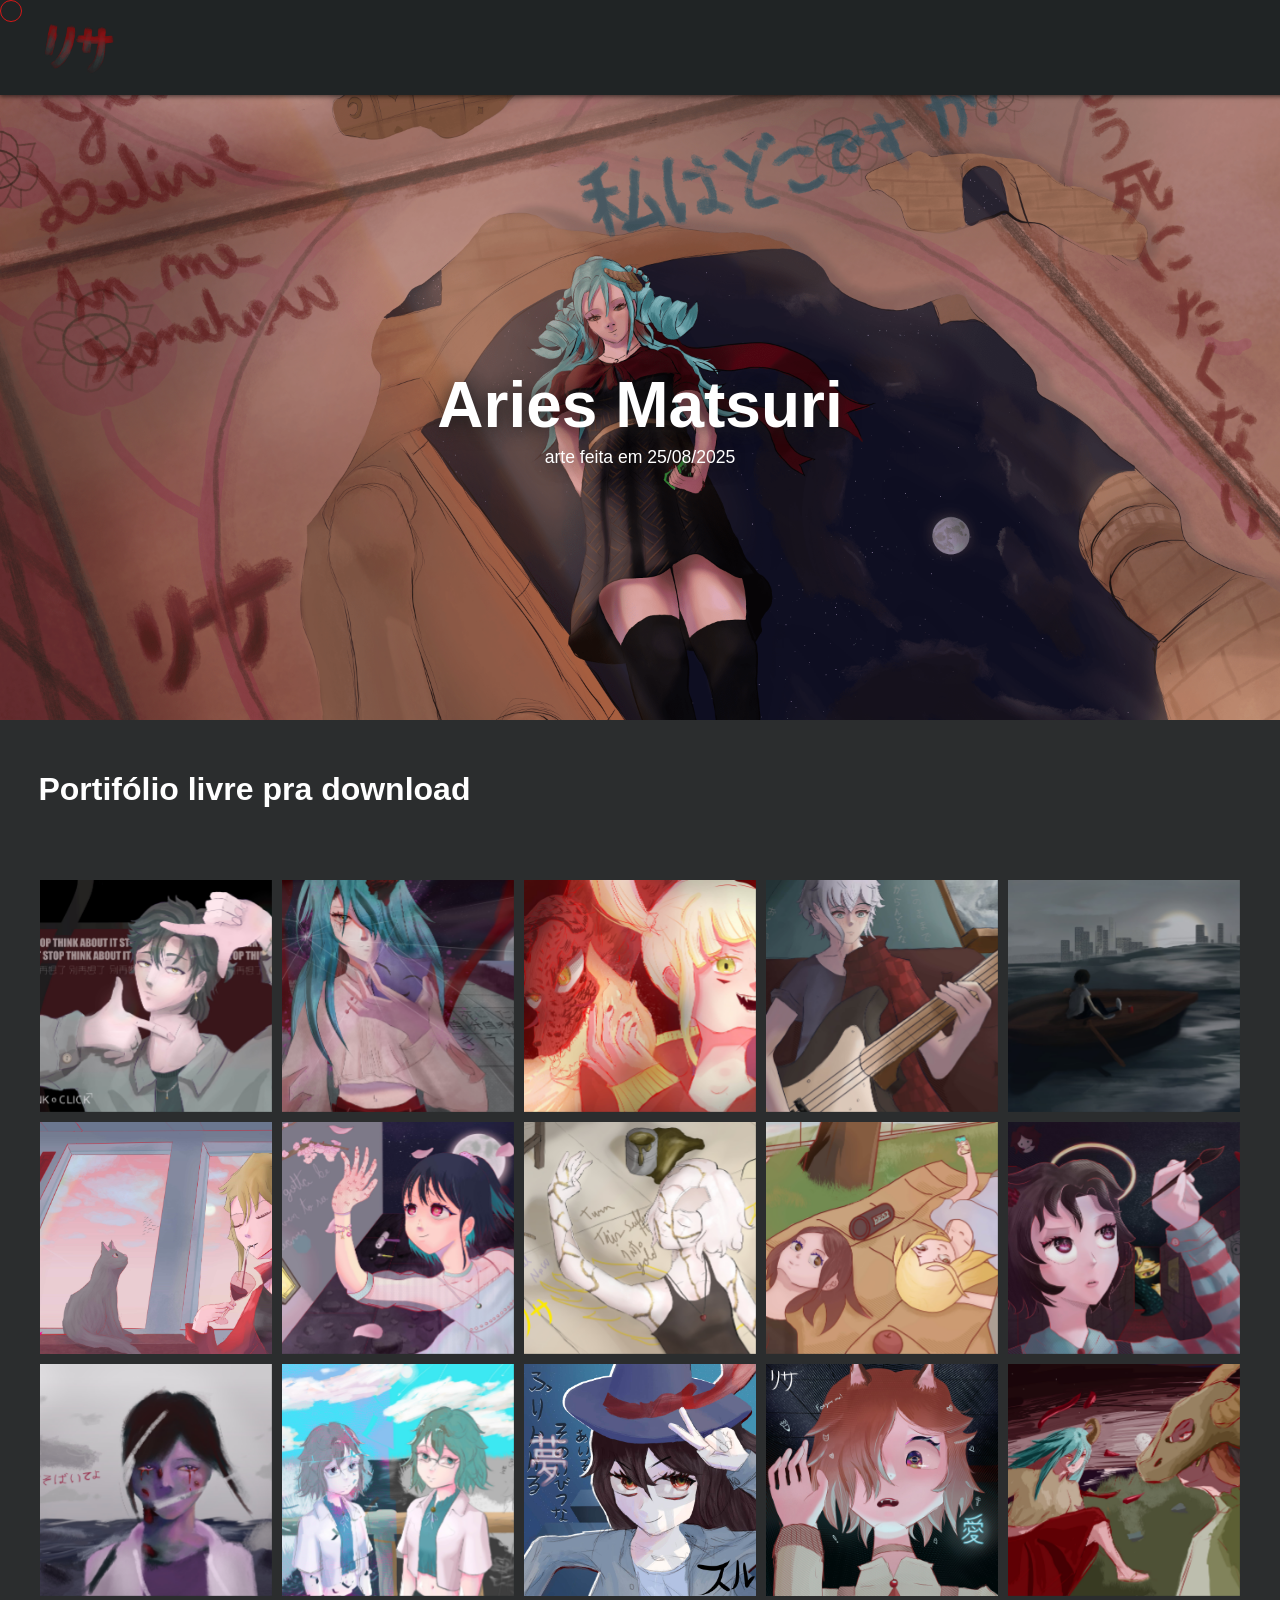
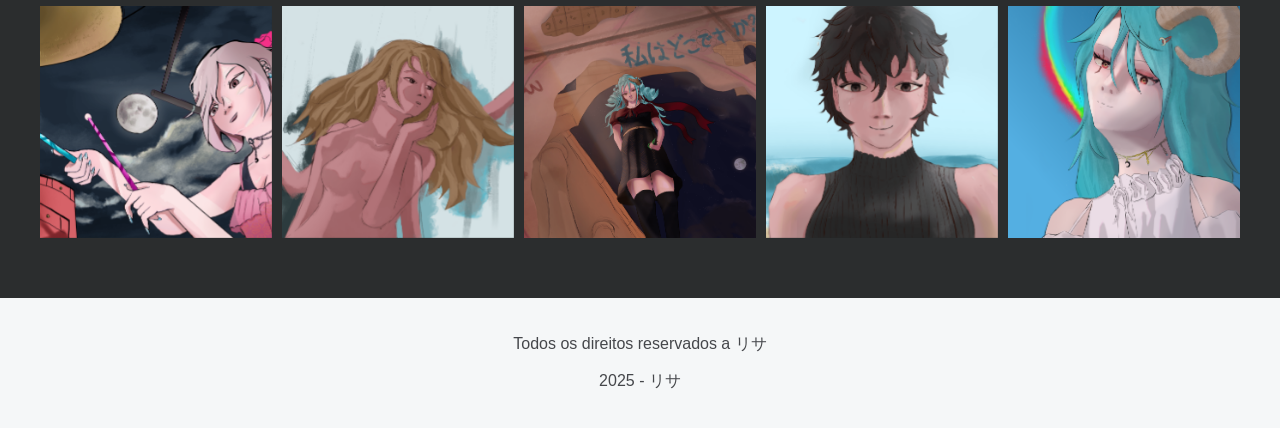
==== index.html @ fc8c31db "download das artes" ====
<!DOCTYPE html>
<html lang="pt-br">
<head>
    <meta charset="UTF-8">
    <meta name="viewport" content="width=device-width, initial-scale=1.0">
    <title>リサAiko - Menu</title>
    <link rel="stylesheet" href="styles.css">
</head>
<body>
<header>
    <div class="header-group-left">
        <img src="/img/AikoLogo.png" alt="Logo da Aiko" class="logo">
    </div>
    </header>
<div class="imagem-com-texto">
    <h1>Aries Matsuri</h1>
    <p>arte feita em 25/08/2025</p>
</div>
    <div class="texto-portifolio">
        <h1>Portifólio livre pra download</h1>
    </div>
<div class="grid-artes" id="grid-artes"></div>
<footer>
    <p>Todos os direitos reservados a リサ</p>
    <p>2025 - リサ</p>
</footer>
<div id="custom-cursor"></div>
<script src="dados.js"></script>    
<script src="logica.js"></script>
</body>
</html>
---- styles.css ----
@import url('https://fonts.googleapis.com/css2?family=Inter:wght@400;600;700&display=swap');

body {
    font-family: "Chakra Petch", sans-serif;
    background-color: #2b2d2e;
    display: flex;
    flex-direction: column;
    align-items: center;
    min-height: 100vh; /* Usa min-height para garantir que o corpo cresça */
    padding: 0;
    margin: 0; /* Garante que não haja margem padrão */
}

/* ----------------------------------------------------------------- */
/* CABEÇALHO (HEADER) */
/* ----------------------------------------------------------------- */

header {
    position: fixed; 
    top: 0; 
    left: 0;
    width: 100%; 
    display: flex;
    justify-content: flex-start;
    align-items: flex-start;
    background-color: #202425; 
    padding: 10px 3vw 5px 3vw; /* Usa 'vw' (viewport width) para padding lateral */
    box-shadow: 0 2px 4px rgba(0, 0, 0, 0.5); 
    z-index: 1000; 
    transition: transform 0.3s ease-in-out; 
}

.header-group-left {
    display: flex;
    align-items: center; 
    margin-right: 5vw; /* Usa 'vw' para margem */
}

.header-hidden {
    transform: translateY(-100%); 
}

.logo {
    width: 80px; 
    height: 80px; 
    margin-right: 60px; 
}

.botao-encomenda {
    border-radius: 8px; 
    position: static; 
    margin-top: 5px; 
    width: 150px;
    height: 65px; 
    background-color: #93b9c3; 
    color: white; 
    border: none;
    cursor: pointer;
    font-size: 1.1rem; 
    font-weight: 600; 
    letter-spacing: 0.5px; 
    text-transform: uppercase; 
    box-shadow: 0 4px 6px rgba(0, 0, 0, 0.1); 
    transition: all 0.2s ease-in-out; 
}
 
.botao-encomenda:hover {
    background-color: #7b9fb5; 
    box-shadow: 0 8px 15px rgba(0, 0, 0, 0.2);
    transform: translateY(-2px); 
}

.botao-encomenda:active {
    transform: translateY(1px); 
    box-shadow: 0 2px 4px rgba(0, 0, 0, 0.1); 
}

/* ----------------------------------------------------------------- */
/* IMAGEM PRINCIPAL COM TEXTO (HERO) */
/* ----------------------------------------------------------------- */

.imagem-com-texto {
    width: 100%; /* Usa 100% da largura do contêiner */
    height: 70vh; /* Usa 70% da altura da viewport para ser responsivo */
    max-height: 820px; /* Mantém um limite superior */
    background-image: url('/img/matsuri.png');
    background-size: cover;
    background-position: center;
    display: flex;
    flex-direction: column;
    justify-content: center;
    align-items: center; 
    text-align: center;
    color: white; 
    text-shadow: 0 2px 20px #191819; 
    margin-top: 90px; /* Adicionado espaço para o header fixo não cobrir */
}

.imagem-com-texto h1 {
    font-size: 4rem; /* Reduzido o tamanho para se adaptar melhor a telas menores */
    margin-bottom: 5px;
}

.imagem-com-texto p {
    font-size: 1.1rem;
    margin-top: 0;
}

/* ----------------------------------------------------------------- */
/* TEXTO PORTFÓLIO */
/* ----------------------------------------------------------------- */

.texto-portifolio {
    color: white;
    text-align: left;
    width: 94%; /* Limita a largura do contêiner */
    margin: 30px 3%; /* Adiciona margem superior e inferior, e centraliza */
}

.texto-portifolio h1 {
    color: inherit; 
    font-size: 2rem; /* Tamanho do título do portfólio */
}

/* ----------------------------------------------------------------- */
/* GRID DE ARTES OTIMIZADO */
/* ----------------------------------------------------------------- */

.grid-artes {
    position: static;
    width: 100%; 
    max-width: 1200px;
    margin: 20px auto;
    padding: 0 20px;
    display: grid;
    grid-template-columns: repeat(5, 1fr);
    gap: 10px;
}

.arte {
    position: relative; 
    overflow: hidden; 
    
    /* 🔑 OTIMIZAÇÃO: Avisa o navegador para usar a GPU para o zoom e a sombra */
    will-change: transform, box-shadow; 
    
    transition: transform 0.3s ease-in-out, box-shadow 0.3s ease-in-out; 
    margin: 0; 
    display: flex; 
    justify-content: center;
    align-items: center;
    height: auto;
}

.arte img {
    width: 100%;
    height: 100%;
    aspect-ratio: 1 / 1; 
    object-fit: cover;
    display: block;
    
    /* 🔑 OTIMIZAÇÃO: Avisa o navegador para usar a GPU para o filtro (escurecimento) */
    will-change: filter;
    
    transition: filter 0.3s ease-in-out;
}



/* Estilo do Botão de Download (Mantido) */
.download-button {
    position: absolute; 
    bottom: 10px; 
    left: 50%;
    transform: translateX(-50%); 
    background-color: azure (0, 0, 0, 0.7); 
    color: white;
    padding: 8px 15px;
    border-radius: 5px;
    text-decoration: none; 
    font-size: 0.9rem;
    font-weight: bold;
    cursor: pointer;
    opacity: 0; 
    visibility: hidden; 
    transition: opacity 0.3s ease-in-out, visibility 0.3s ease-in-out; 
    z-index: 2; 
    border: 1px solid white; 
}

.arte:hover {
    box-shadow: 0 2px 20px rgba(25, 24, 25, 0.8); 
    transform: scale(1.05); 
    z-index: 1; 
}

.arte:hover .download-button {
    opacity: 1;
    visibility: visible;
}

.arte:hover img {
    filter: brightness(70%);
}

/* ----------------------------------------------------------------- */
/* RODAPÉ (FOOTER) */
/* ----------------------------------------------------------------- */

footer {
    background-color: #F5F7F8; 
    color: #45474B; 
    text-align: center; 
    padding: 20px 0; /* Padding vertical para dar espaço */
    width: 100%;
    position: static; /* CHAVE: Permite que ele fique no fim do conteúdo */
    font-size: 1rem;
    margin-top: 40px; /* Adiciona um espaço antes do rodapé */
}

/* ----------------------------------------------------------------- */
/* MEDIA QUERIES PARA RESPONSIVIDADE */
/* ----------------------------------------------------------------- */

/* Telas Médias (Ex: Tablets na vertical) */
@media (max-width: 1024px) {
    .grid-artes {
        grid-template-columns: repeat(4, 1fr); /* 4 colunas */
    }

    .imagem-com-texto h1 {
        font-size: 3rem;
    }
}

/* Telas Pequenas (Ex: Celulares) */
@media (max-width: 600px) {
    .grid-artes {
        grid-template-columns: repeat(2, 1fr); /* 2 colunas */
        padding: 0 10px;
    }

    .logo {
        width: 60px;
        height: 60px;
    }

    .botao-encomenda {
        width: 120px;
        height: 50px;
        font-size: 0.9rem;
    }
    
    .imagem-com-texto {
        height: 50vh;
    }
    
    .imagem-com-texto h1 {
        font-size: 2rem;
    }
}

/* 1. Esconde o cursor padrão do sistema em todos os lugares */
body, a, button, .botao-encomenda, .arte {
    cursor: none !important; 
}

/* 2. Estiliza o ponto personalizado */
#custom-cursor {
    width: 20px; /* Aumentei o tamanho base para o anel ser mais visível */
    height: 20px;
    
    /* 🔑 MUDANÇA: Preenchimento totalmente transparente */
    background-color: transparent; 
    
    /* 🔑 ADIÇÃO: Borda fina e preta (ou a cor do seu fundo) */
    border: 1px solid rgb(212, 25, 25); 
    
    border-radius: 50%;
    position: fixed; 
    pointer-events: none; 
    will-change: transform;
    z-index: 9999;
    transition: width 0.2s, height 0.2s, background-color 0.2s, border-color 0.2s; /* Adicionado border-color */
    
    top: 0;
    left: 0;
}

/* Opcional: Efeito Sutil de Clique/Hover */
.cursor-active {
    width: 30px !important; /* Aumentei um pouco mais para o efeito ser notável */
    height: 30px !important;
    
    /* 🔑 MUDANÇA: Preenche o círculo quando ativo */
    background-color: rgba(176, 70, 70, 0.8) !important; /* Cor do preenchimento semi-transparente */
    border: 2px solid rgb(212, 25, 25); 
    /* 🔑 ADIÇÃO: Remove a borda para deixar só o preenchimento */
    border-color: transparent !important; 
}
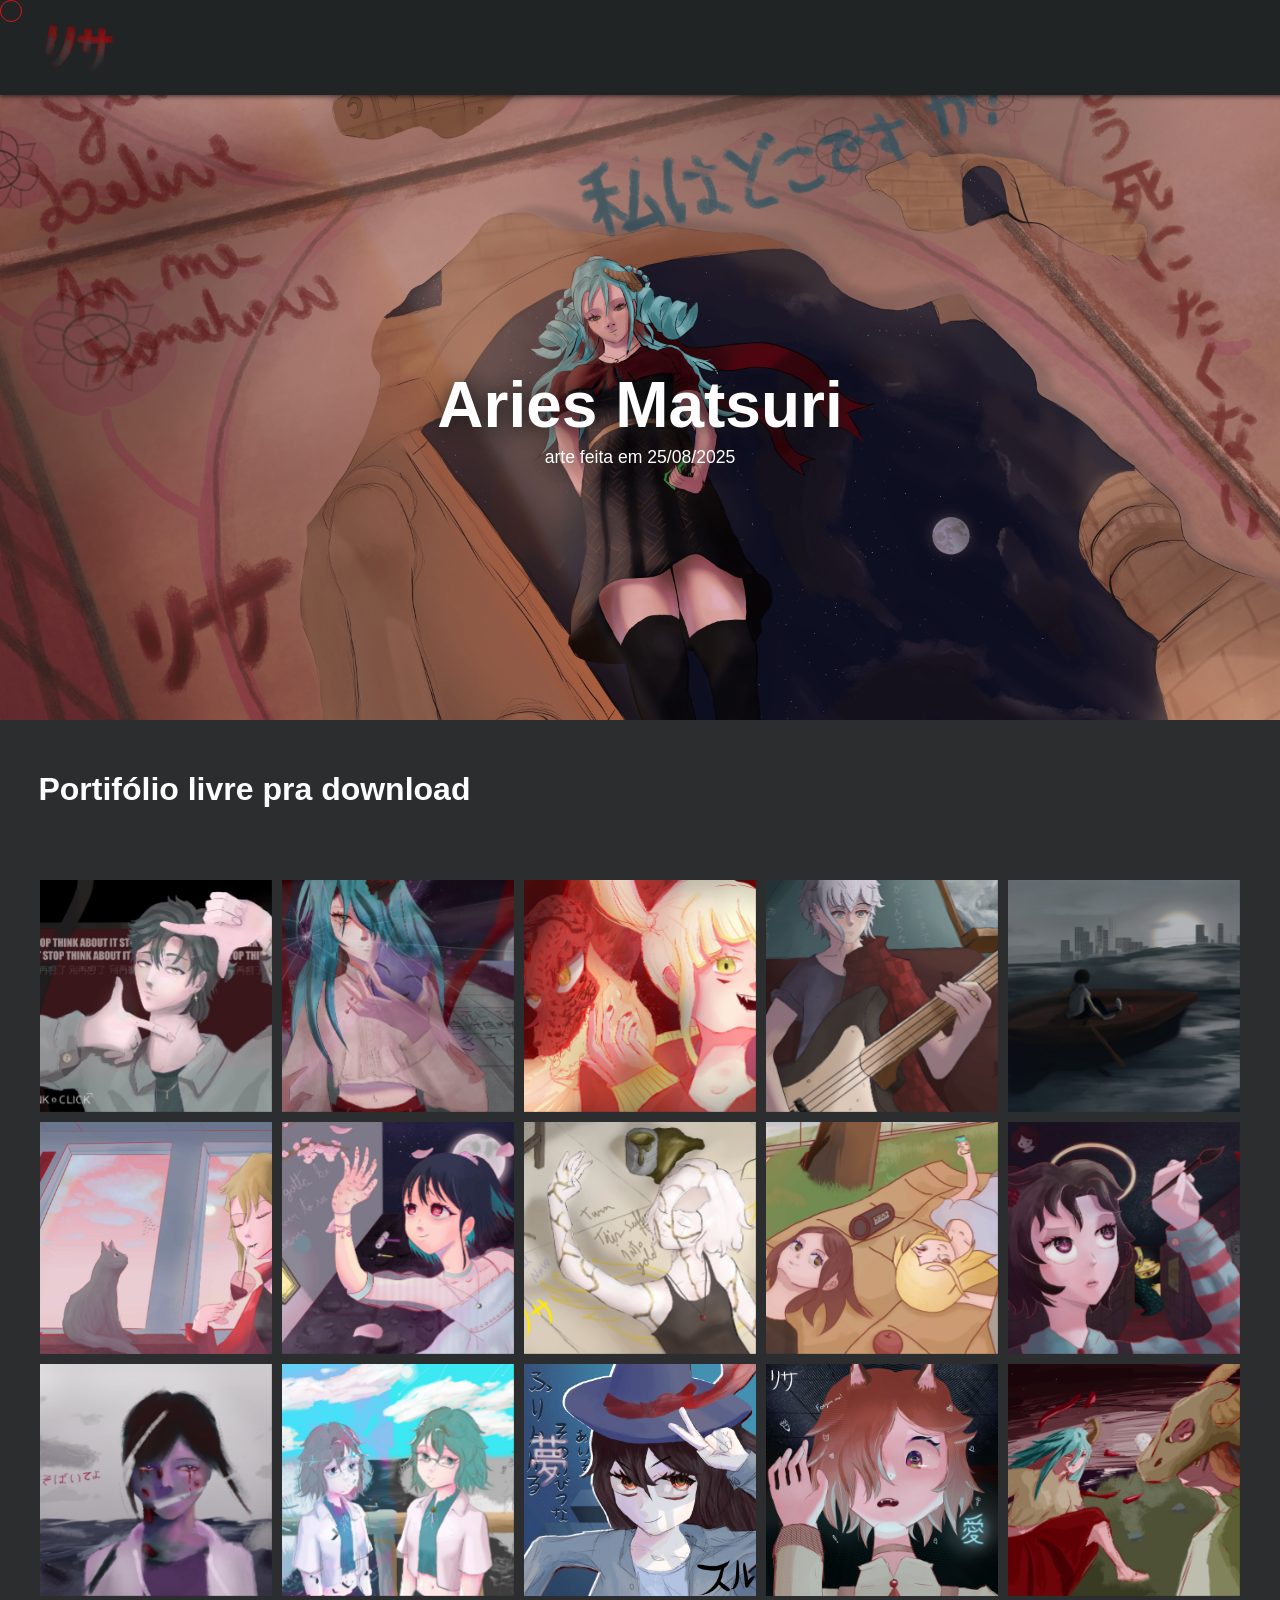
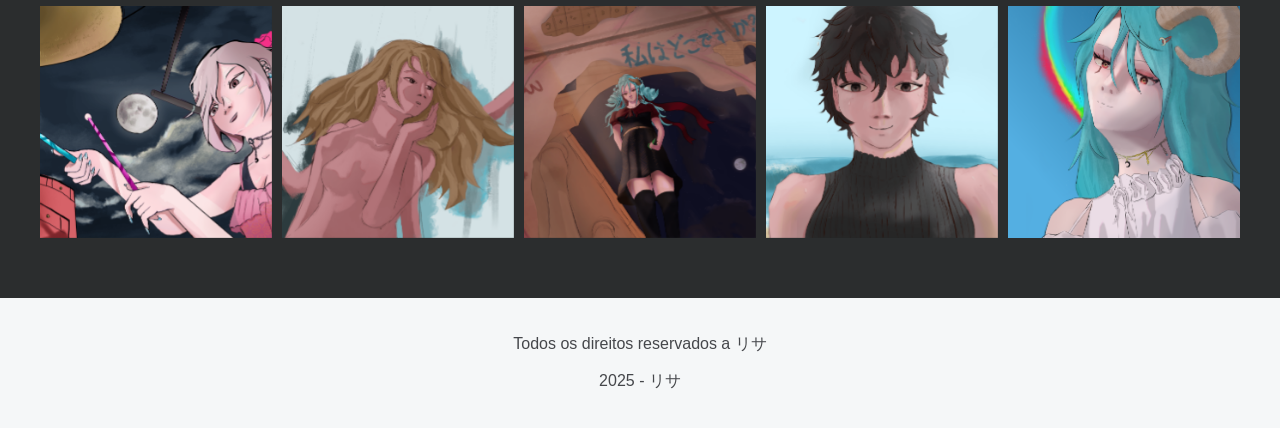
==== commit cd8e0150: "alteração titulo" ====
--- a/index.html
+++ b/index.html
@@ -3,7 +3,7 @@
 <head>
     <meta charset="UTF-8">
     <meta name="viewport" content="width=device-width, initial-scale=1.0">
-    <title>リサAiko - Menu</title>
+    <title>リサ</title>
     <link rel="stylesheet" href="styles.css">
 </head>
 <body>
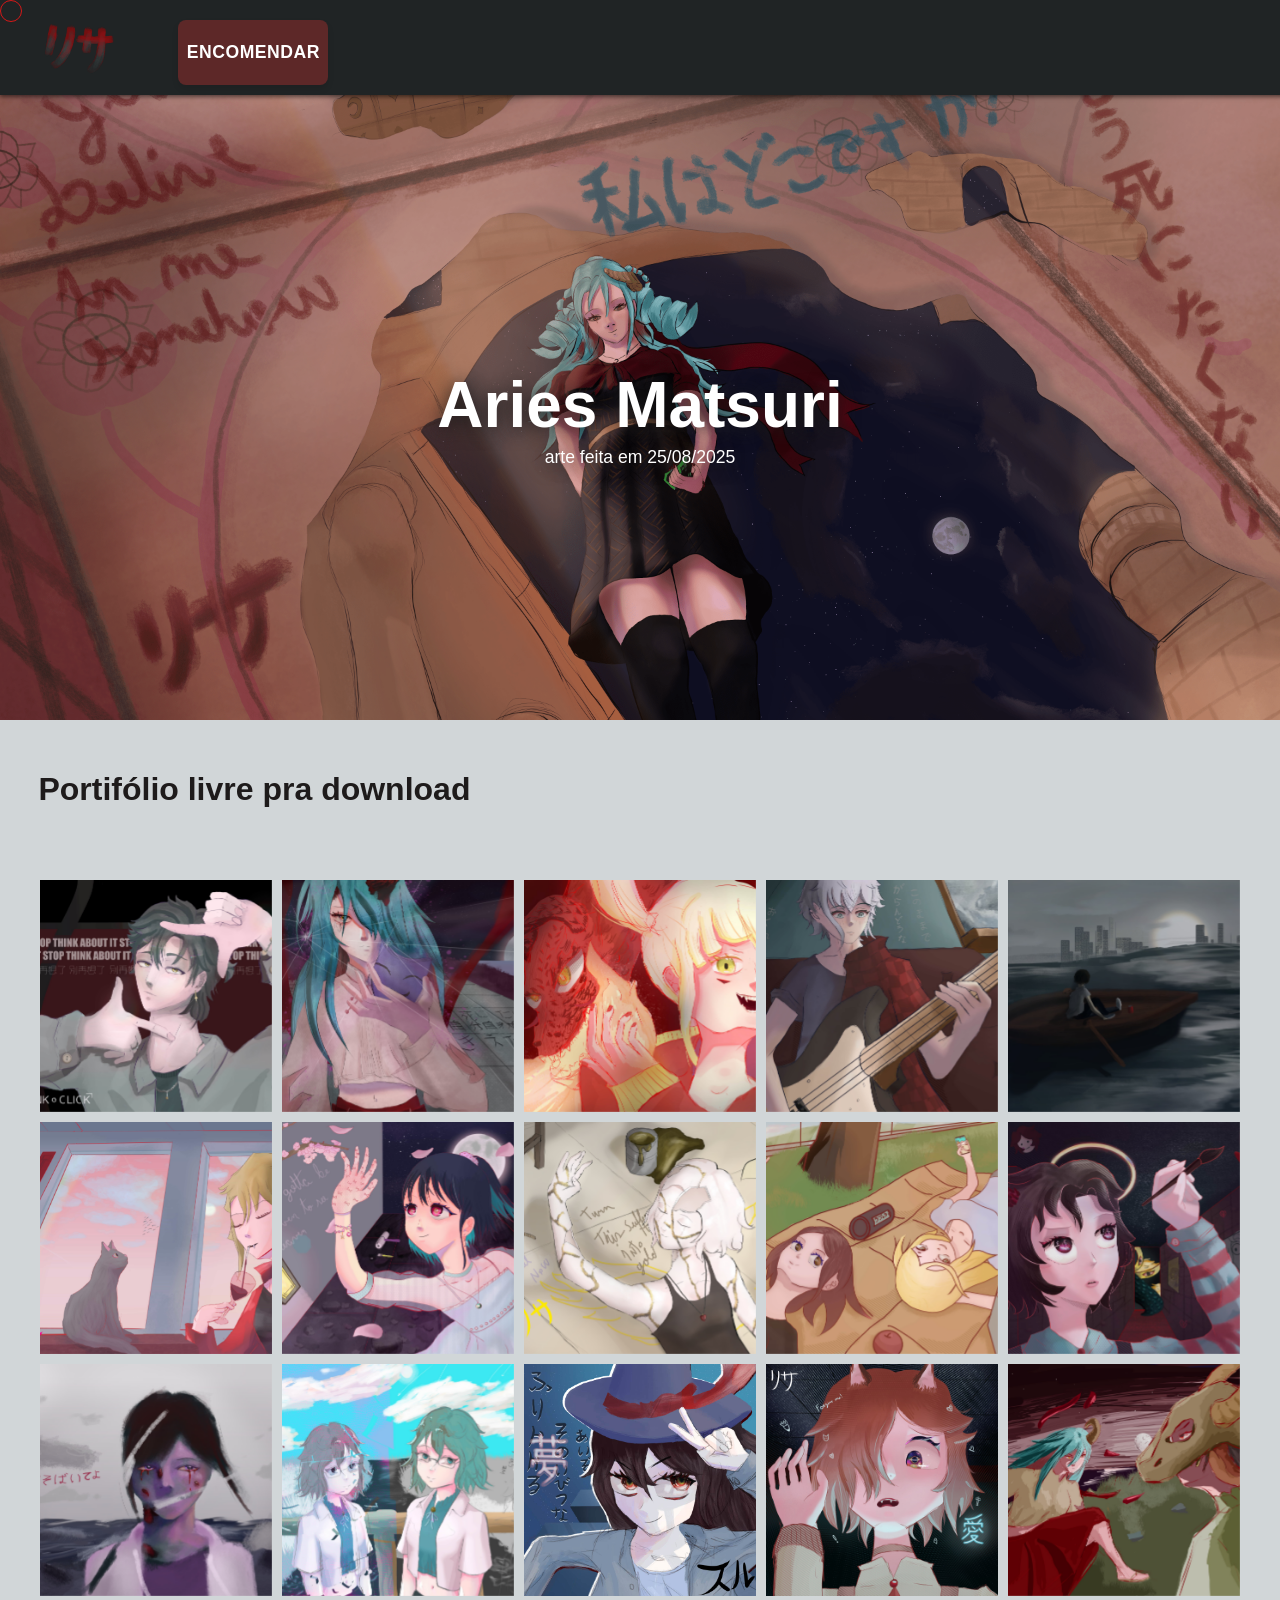
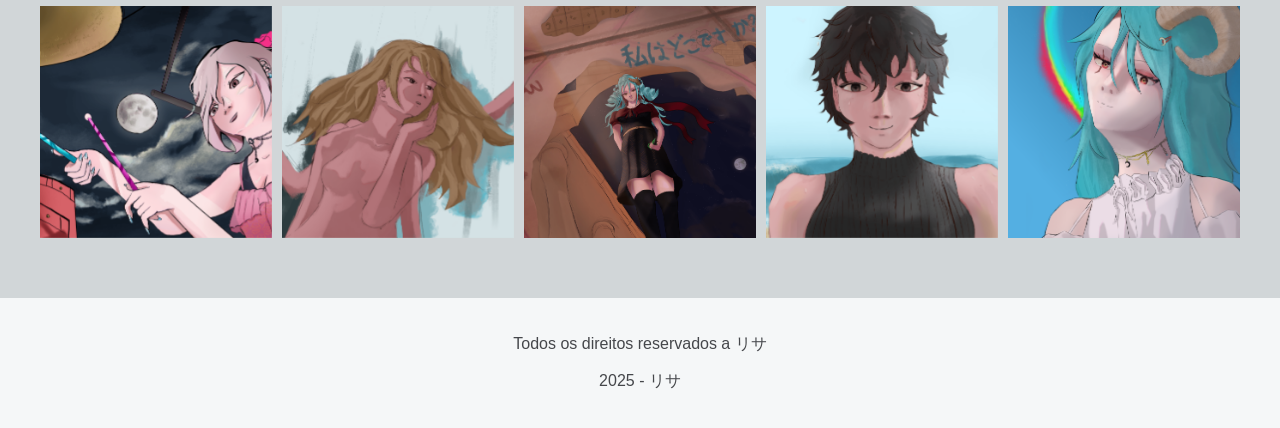
==== commit 0a7b8277: "adiçao de pagina de encomenda" ====
--- a/index.html
+++ b/index.html
@@ -10,6 +10,9 @@
 <header>
     <div class="header-group-left">
         <img src="/img/AikoLogo.png" alt="Logo da Aiko" class="logo">
+        <a href="comission.html">
+        <button class="botao-padrao">encomendar</button>
+        </a>
     </div>
     </header>
 <div class="imagem-com-texto">
@@ -27,5 +30,6 @@
 <div id="custom-cursor"></div>
 <script src="dados.js"></script>    
 <script src="logica.js"></script>
+<script src="cursor.js"></script>
 </body>
 </html>
--- a/styles.css
+++ b/styles.css
@@ -2,7 +2,7 @@
 
 body {
     font-family: "Chakra Petch", sans-serif;
-    background-color: #2b2d2e;
+    background-color: #d1d6d8;
     display: flex;
     flex-direction: column;
     align-items: center;
@@ -46,13 +46,13 @@
     margin-right: 60px; 
 }
 
-.botao-encomenda {
+.botao-padrao {
     border-radius: 8px; 
     position: static; 
     margin-top: 5px; 
     width: 150px;
     height: 65px; 
-    background-color: #93b9c3; 
+    background-color: #5d2828; 
     color: white; 
     border: none;
     cursor: pointer;
@@ -61,17 +61,18 @@
     letter-spacing: 0.5px; 
     text-transform: uppercase; 
     box-shadow: 0 4px 6px rgba(0, 0, 0, 0.1); 
-    transition: all 0.2s ease-in-out; 
+    transition: all 0.1s ease-in-out;
+    margin-right: 10px; 
 }
  
-.botao-encomenda:hover {
+.botao-padrao:hover {
     background-color: #7b9fb5; 
-    box-shadow: 0 8px 15px rgba(0, 0, 0, 0.2);
-    transform: translateY(-2px); 
-}
-
-.botao-encomenda:active {
-    transform: translateY(1px); 
+    box-shadow: 0 9px 40px rgba(0, 0, 0, 0.2);
+    transform: translateY(-20px); 
+}
+
+.botao-padrao:active {
+    transform: translateY(2px); 
     box-shadow: 0 2px 4px rgba(0, 0, 0, 0.1); 
 }
 
@@ -111,7 +112,7 @@
 /* ----------------------------------------------------------------- */
 
 .texto-portifolio {
-    color: white;
+    color: rgb(30, 27, 27);
     text-align: left;
     width: 94%; /* Limita a largura do contêiner */
     margin: 30px 3%; /* Adiciona margem superior e inferior, e centraliza */
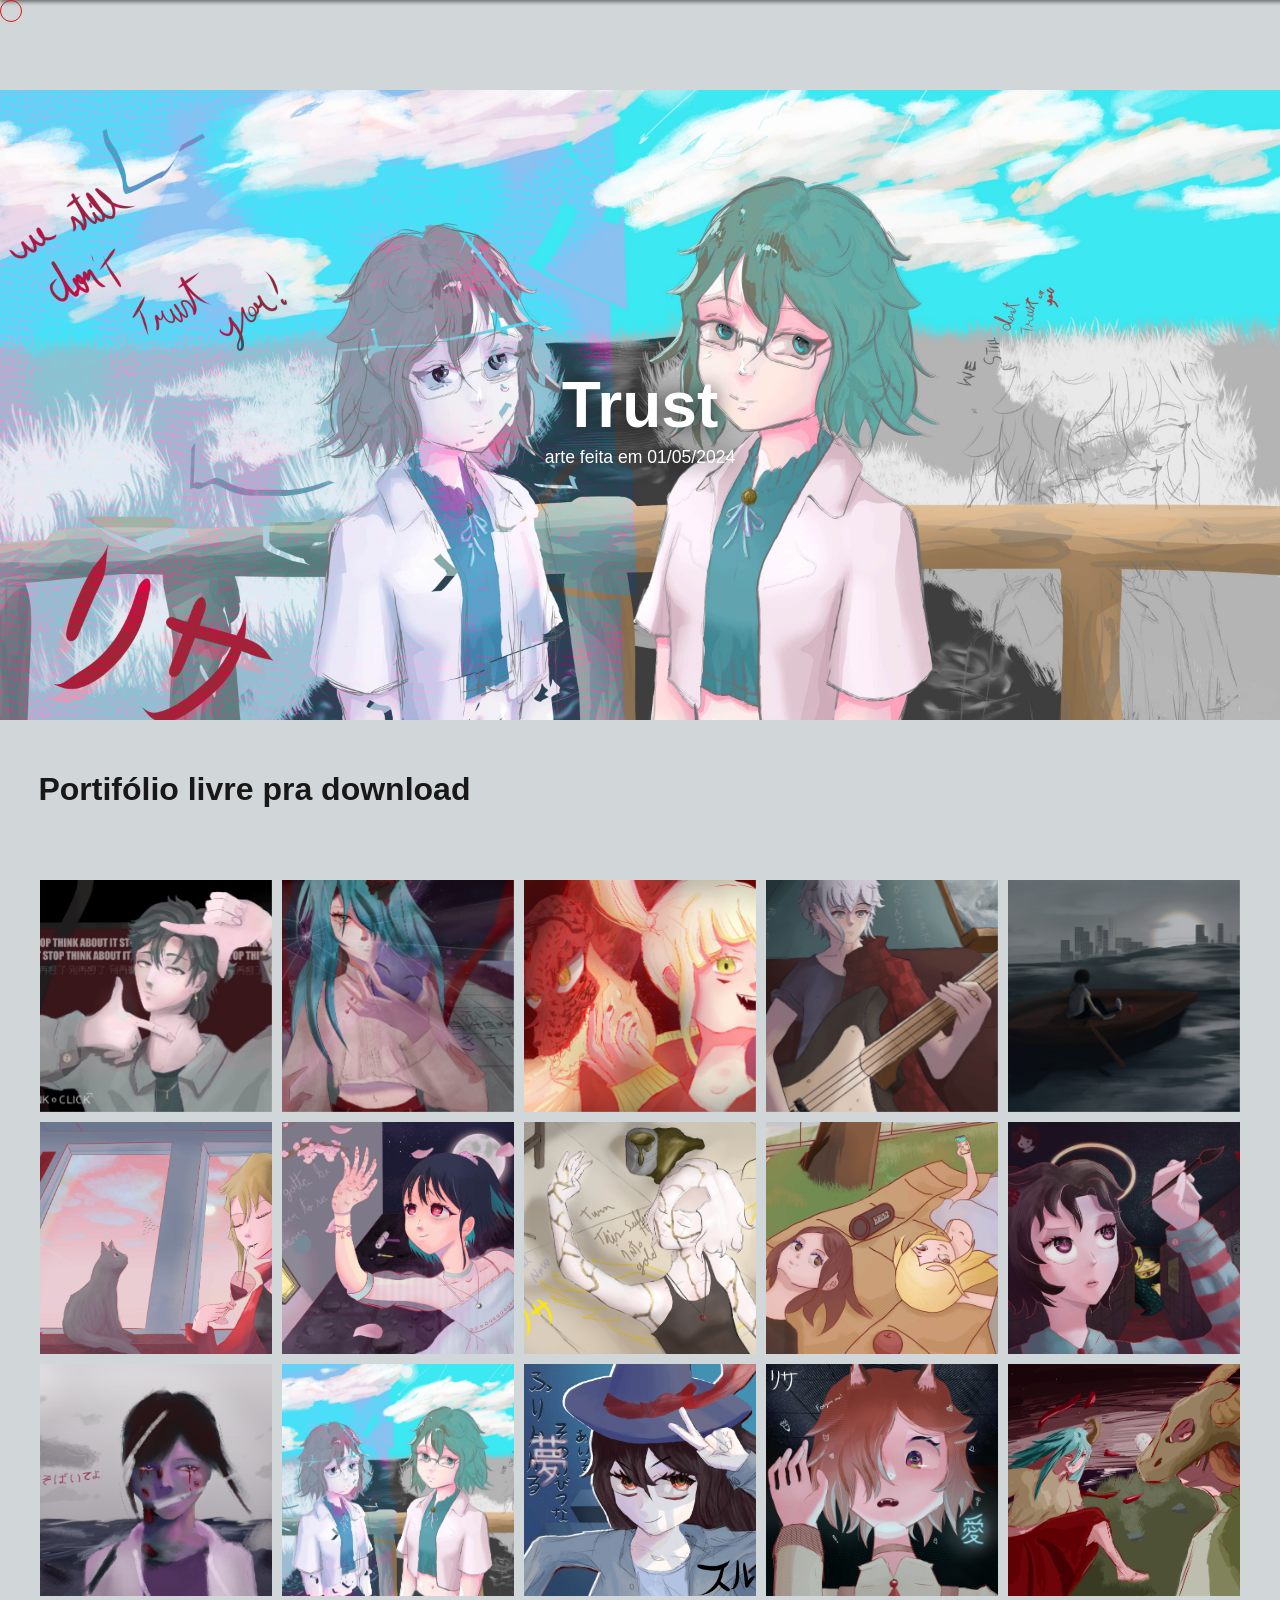
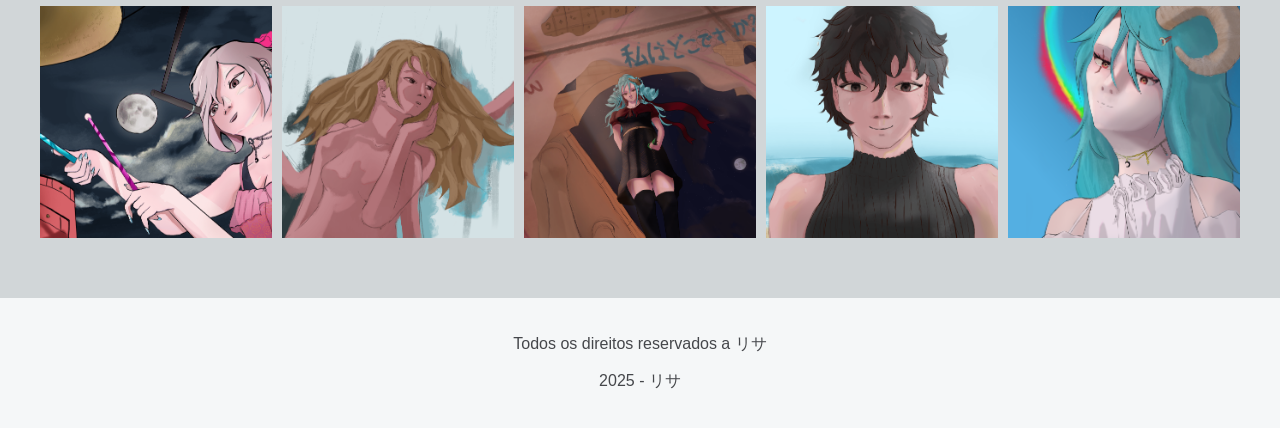
==== commit d9efb51c: "adição de caixas de seleção e melhoria do cursor" ====
--- a/index.html
+++ b/index.html
@@ -10,14 +10,14 @@
 <header>
     <div class="header-group-left">
         <img src="/img/AikoLogo.png" alt="Logo da Aiko" class="logo">
-        <a href="comission.html">
-        <button class="botao-padrao">encomendar</button>
-        </a>
+            <a href="comission.html">
+                <button class="botao-padrao">encomendar</button>
+            </a>
     </div>
-    </header>
+</header>
 <div class="imagem-com-texto">
-    <h1>Aries Matsuri</h1>
-    <p>arte feita em 25/08/2025</p>
+    <h1>Trust</h1>
+    <p>arte feita em 01/05/2024</p>
 </div>
     <div class="texto-portifolio">
         <h1>Portifólio livre pra download</h1>
--- a/styles.css
+++ b/styles.css
@@ -5,7 +5,6 @@
     background-color: #d1d6d8;
     display: flex;
     flex-direction: column;
-    align-items: center;
     min-height: 100vh; /* Usa min-height para garantir que o corpo cresça */
     padding: 0;
     margin: 0; /* Garante que não haja margem padrão */
@@ -84,8 +83,8 @@
     width: 100%; /* Usa 100% da largura do contêiner */
     height: 70vh; /* Usa 70% da altura da viewport para ser responsivo */
     max-height: 820px; /* Mantém um limite superior */
-    background-image: url('/img/matsuri.png');
-    background-size: cover;
+    background-image: url('/img/trust.jpg');
+    background-size:cover;
     background-position: center;
     display: flex;
     flex-direction: column;
@@ -112,7 +111,7 @@
 /* ----------------------------------------------------------------- */
 
 .texto-portifolio {
-    color: rgb(30, 27, 27);
+    color: #191819;
     text-align: left;
     width: 94%; /* Limita a largura do contêiner */
     margin: 30px 3%; /* Adiciona margem superior e inferior, e centraliza */
@@ -121,6 +120,27 @@
 .texto-portifolio h1 {
     color: inherit; 
     font-size: 2rem; /* Tamanho do título do portfólio */
+}
+.texto-explicativo {
+    text-align: left;
+    margin-top: 100px;
+    margin-left: 100px;
+}
+.texto-explicativo h1 {
+    color: #191819;
+}
+.texto-explicativo p {
+    color: #5d2828;
+}
+.desenvolvimento {
+    text-align: center;
+    margin-top: 100px;
+}
+.desenvolvimento h1 {
+    color: #191819;
+}
+.desenvolvimento p {
+    color: #5d2828;
 }
 
 /* ----------------------------------------------------------------- */
@@ -246,7 +266,8 @@
         height: 60px;
     }
 
-    .botao-encomenda {
+    .botao-padrao
+     {
         width: 120px;
         height: 50px;
         font-size: 0.9rem;
@@ -260,9 +281,15 @@
         font-size: 2rem;
     }
 }
+body {
+user-select: none;
+-webtkit-user-select: none;
+-moz-user-select: none;
+-ms-user-select: none;
+}
 
 /* 1. Esconde o cursor padrão do sistema em todos os lugares */
-body, a, button, .botao-encomenda, .arte {
+body, a, button, .botao-padrao, .botao-padrao:active, .botao-padrao:hover, .arte, .formularios, input, label {
     cursor: none !important; 
 }
 
@@ -273,8 +300,6 @@
     
     /* 🔑 MUDANÇA: Preenchimento totalmente transparente */
     background-color: transparent; 
-    
-    /* 🔑 ADIÇÃO: Borda fina e preta (ou a cor do seu fundo) */
     border: 1px solid rgb(212, 25, 25); 
     
     border-radius: 50%;
@@ -298,4 +323,106 @@
     border: 2px solid rgb(212, 25, 25); 
     /* 🔑 ADIÇÃO: Remove a borda para deixar só o preenchimento */
     border-color: transparent !important; 
+}
+
+.formularios {
+    margin-top: center;
+    text-align: center;
+}
+/* ----------------------------------------------------------------- */
+/* ESTILIZAÇÃO PARA RADIO BUTTONS (CORREÇÃO FINAL) */
+/* ----------------------------------------------------------------- */
+
+.formularios {
+    display: flex;
+    flex-direction: column; 
+    align-items: center; 
+}
+
+.checkbox-group {
+    display: flex;
+    gap: 30px; 
+    margin-top: 15px;
+}
+
+.formularios label {
+    display: flex;
+    align-items: center;
+    cursor: pointer;
+    font-size: 1.1rem;
+    color: #191819; 
+    position: relative;
+}
+
+/* 1. Esconde o radio button nativo COMPLETAMENTE (usando o seletor de tipo) */
+.formularios input[type="radio"] { 
+    position: absolute;
+    /* CHAVE: Esconde o círculo nativo, eliminando o "círculo feio" */
+    opacity: 0;
+    width: 0;
+    height: 0;
+}
+
+/* Estilo do SPAN: Container do texto e dos pseudo-elementos */
+.formularios label span {
+    position: relative;
+    padding-left: 30px; 
+    display: block; 
+    transition: color 0.2s ease-in-out;
+}
+
+/* 2. Cria a caixa de seleção customizada (o CÍRCULO EXTERNO) */
+.formularios label span::before {
+    content: "";
+    position: absolute;
+    left: 0;
+    top: 50%;
+    transform: translateY(-50%);
+    width: 20px;
+    height: 20px;
+    
+    /* CHAVE: Forma de círculo */
+    border-radius: 50%; 
+    
+    border: 1px solid #191819; /* Borda escura */
+    background-color: #d1d6d8; /* Fundo claro */
+    transition: all 0.2s ease-in-out;
+}
+
+/* 3. Estiliza o estado de HOVER (passar o mouse) */
+.formularios label:hover span::before {
+    border-color: #5d2828; 
+    box-shadow: 0 0 5px rgba(93, 40, 40, 0.5);
+}
+
+/* 4. Estiliza o estado MARCADO (o preenchimento do círculo) */
+.formularios input[type="radio"]:checked + span::before { /* O seletor é crucial aqui */
+    background-color: #5d2828; /* Cor de destaque (vinho) */
+    border-color: #5d2828;
+}
+
+/* 5. Cria o ícone de "check" dentro da caixa marcada (o PONTO INTERNO) */
+.formularios label span::after {
+    content: "";
+    position: absolute;
+    /* Ajustes para centralizar o ponto menor dentro do círculo de 20px */
+    left: 4px; 
+    top: 50%;
+    transform: translateY(-50%);
+    width: 12px; /* Ponto ligeiramente menor */
+    height: 12px;
+    opacity: 0; /* Começa invisível */
+    transition: opacity 0.2s ease-in-out;
+    z-index: 3; /* Garante que o ponto interno fique sobre o fundo preenchido */
+}
+
+/* 6. Mostra o ícone de check (o ponto) quando marcado */
+.formularios input[type="radio"]:checked + span::after {
+    opacity: 1;
+}
+
+/* 7. Destaque do texto quando marcado */
+.formularios input[type="radio"]:checked + span {
+    font-weight: 700;
+    color: #5d2828;
 }
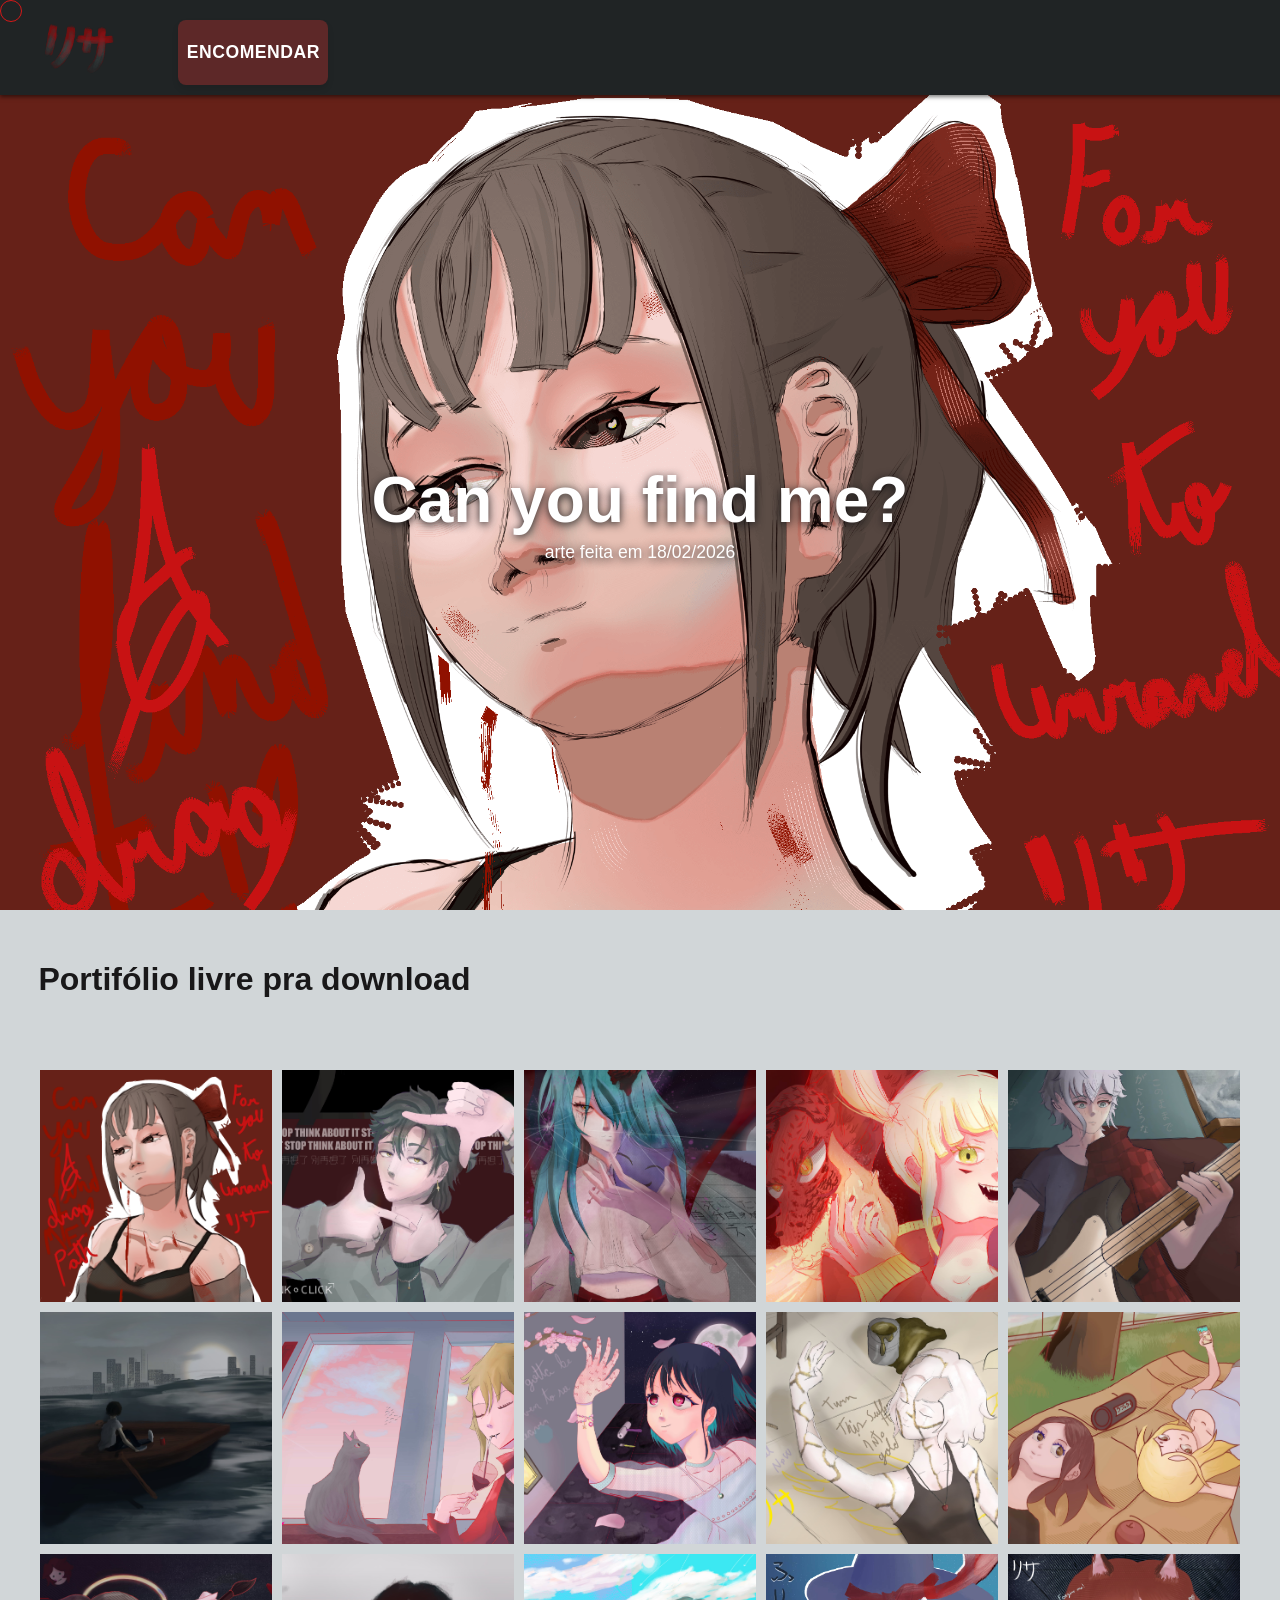
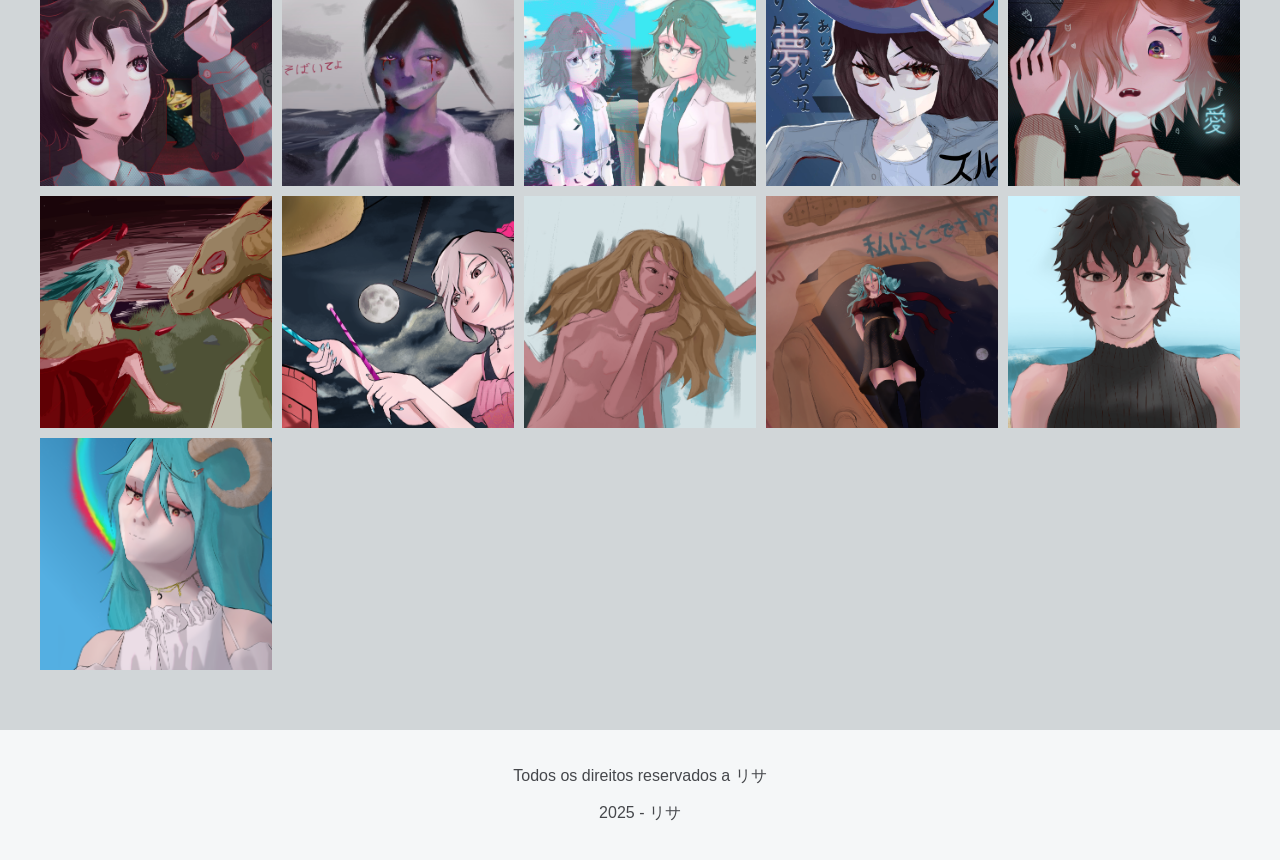
==== commit 4d2a705f: "can you find me" ====
--- a/index.html
+++ b/index.html
@@ -16,8 +16,8 @@
     </div>
 </header>
 <div class="imagem-com-texto">
-    <h1>Trust</h1>
-    <p>arte feita em 01/05/2024</p>
+    <h1>Can you find me?</h1>
+    <p>arte feita em 18/02/2026</p>
 </div>
     <div class="texto-portifolio">
         <h1>Portifólio livre pra download</h1>
--- a/styles.css
+++ b/styles.css
@@ -81,18 +81,18 @@
 
 .imagem-com-texto {
     width: 100%; /* Usa 100% da largura do contêiner */
-    height: 70vh; /* Usa 70% da altura da viewport para ser responsivo */
+    height: 100vh; /* Usa 70% da altura da viewport para ser responsivo */
     max-height: 820px; /* Mantém um limite superior */
-    background-image: url('/img/trust.jpg');
+    background-image: url('/img/can you find me.png');
     background-size:cover;
-    background-position: center;
+    background-position: center 10%;
     display: flex;
     flex-direction: column;
     justify-content: center;
     align-items: center; 
     text-align: center;
     color: white; 
-    text-shadow: 0 2px 20px #191819; 
+    text-shadow: 0 2px 10px #191819; 
     margin-top: 90px; /* Adicionado espaço para o header fixo não cobrir */
 }
 
@@ -242,7 +242,25 @@
 /* ----------------------------------------------------------------- */
 /* MEDIA QUERIES PARA RESPONSIVIDADE */
 /* ----------------------------------------------------------------- */
-
+/* ----------------------------------------------------------------- */
+/* Oculta o Cursor Personalizado em Dispositivos Móveis */
+/* ----------------------------------------------------------------- */
+
+@media (max-width: 768px) {
+    /* Oculta o elemento do cursor */
+    #custom-cursor {
+        display: none !important;
+    }
+    
+    /* Restaura o cursor padrão do sistema para elementos interativos
+       (O 'cursor: none !important' global precisa ser desfeito, mas
+       como o cursor é controlado por toque, isso é principalmente uma garantia
+       para navegadores que tentam simular um cursor).
+    */
+    body, a, button, .botao-padrao, .arte, .formularios, input, label {
+        cursor: default !important;
+    }
+}
 /* Telas Médias (Ex: Tablets na vertical) */
 @media (max-width: 1024px) {
     .grid-artes {
@@ -256,31 +274,54 @@
 
 /* Telas Pequenas (Ex: Celulares) */
 @media (max-width: 600px) {
+    /* ... seu código existente ... */
+
     .grid-artes {
         grid-template-columns: repeat(2, 1fr); /* 2 colunas */
         padding: 0 10px;
     }
 
+    /* 🔑 OTIMIZAÇÃO: Centraliza o texto explicativo */
+    .texto-explicativo {
+        margin-top: 50px;
+        margin-left: 0; /* Remove a margem grande */
+        text-align: center;
+        padding: 0 15px;
+    }
+
     .logo {
         width: 60px;
         height: 60px;
-    }
-
-    .botao-padrao
-     {
-        width: 120px;
-        height: 50px;
-        font-size: 0.9rem;
+        margin-right: 20px; /* Reduz a margem do logo */
+    }
+
+    .header-group-left {
+        /* Permite que os botões de ação do cabeçalho quebrem se necessário */
+        flex-wrap: wrap; 
+    }
+    
+    .botao-padrao {
+        width: 100px; /* Reduz ligeiramente */
+        height: 45px;
+        font-size: 0.8rem;
+        margin-right: 5px; /* Reduz a margem entre eles */
+        margin-bottom: 5px; /* Adiciona espaço para quebra */
     }
     
     .imagem-com-texto {
-        height: 50vh;
+        height: 40vh; /* Altura um pouco menor */
     }
     
     .imagem-com-texto h1 {
-        font-size: 2rem;
-    }
-}
+        font-size: 1.8rem; /* Título bem menor */
+    }
+    
+    /* Adicione esta regra para garantir que a área do formulário fique bem */
+    .formularios {
+        padding: 0 10px;
+    }
+}
+
 body {
 user-select: none;
 -webtkit-user-select: none;
@@ -341,8 +382,17 @@
 
 .checkbox-group {
     display: flex;
-    gap: 30px; 
+    gap: 15px; /* Reduzi o gap para telas pequenas, você pode ajustar */
     margin-top: 15px;
+    
+    /* 🔑 CHAVE: Permite que os itens quebrem para a próxima linha */
+    flex-wrap: wrap; 
+    
+    /* Centraliza os grupos quando quebram */
+    justify-content: center; 
+    
+    /* Adiciona um padding para não "grudar" nas bordas do celular */
+    padding: 0 10px; 
 }
 
 .formularios label {
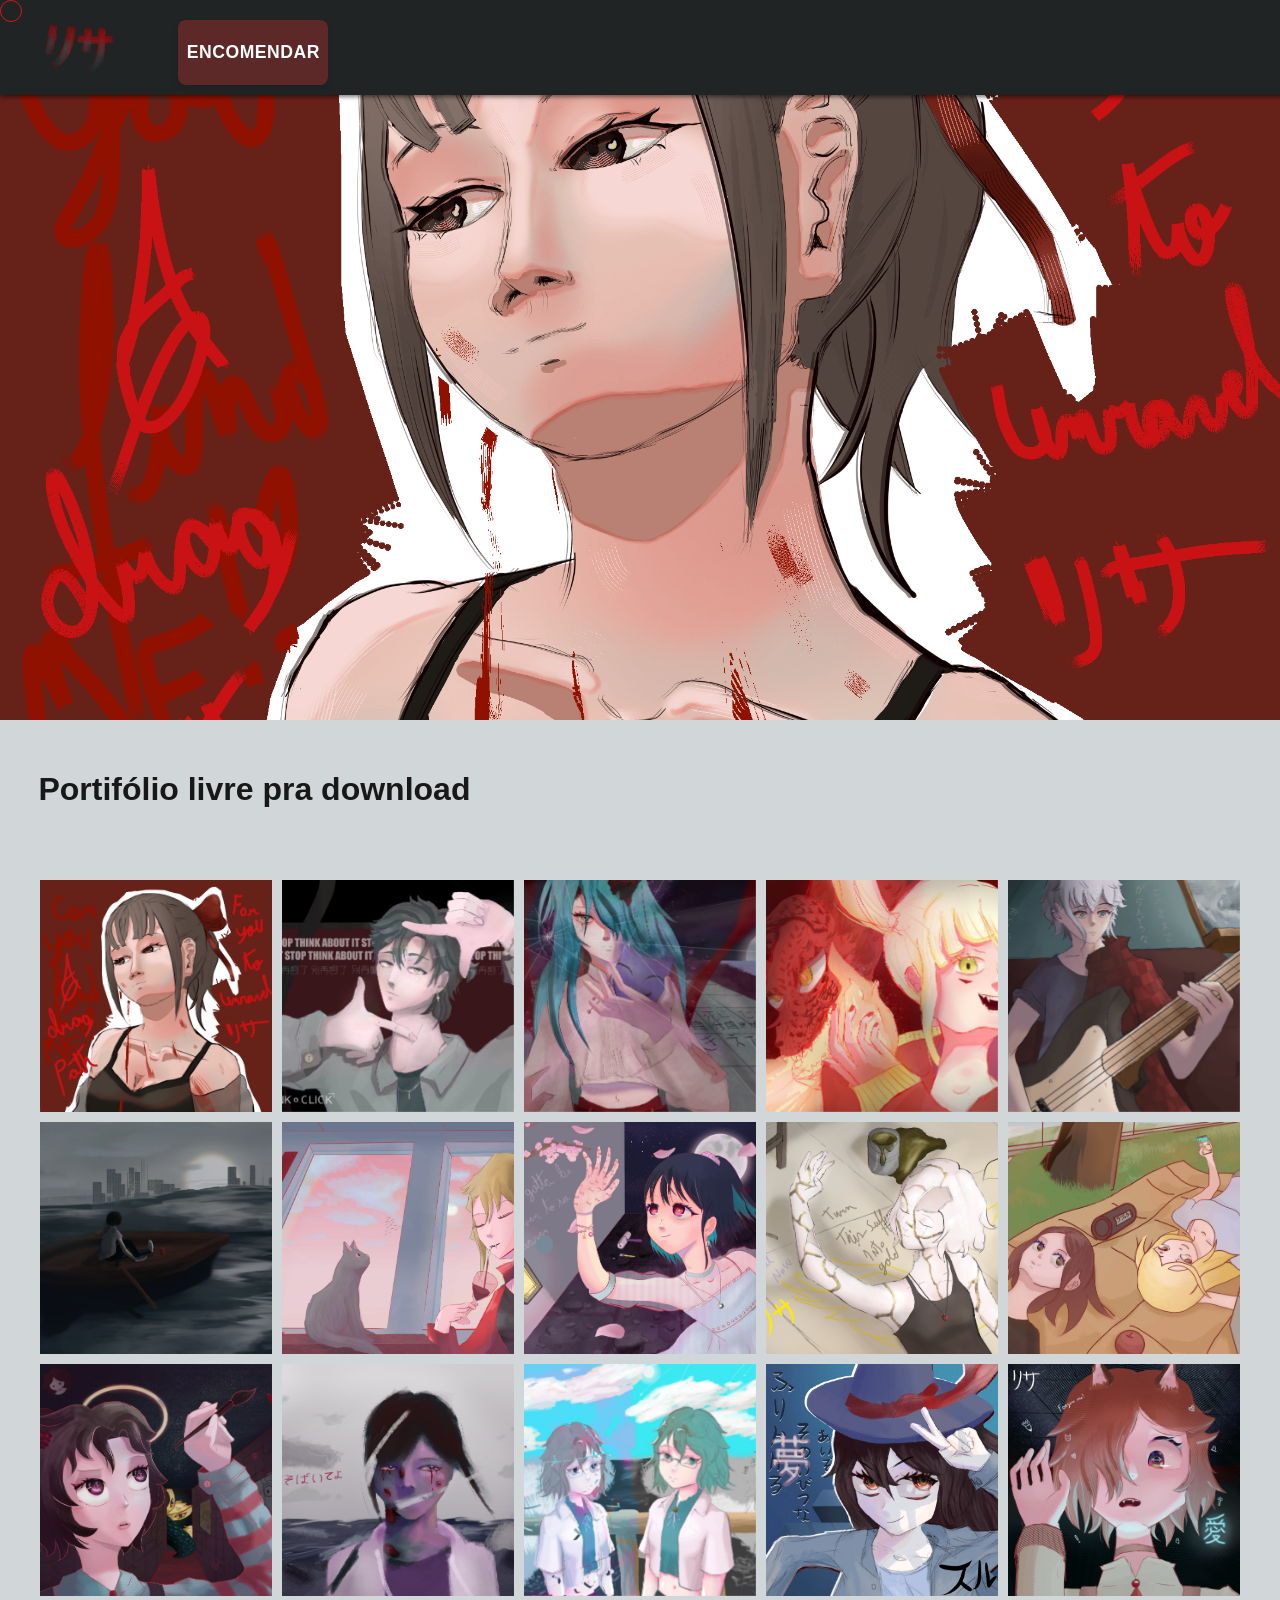
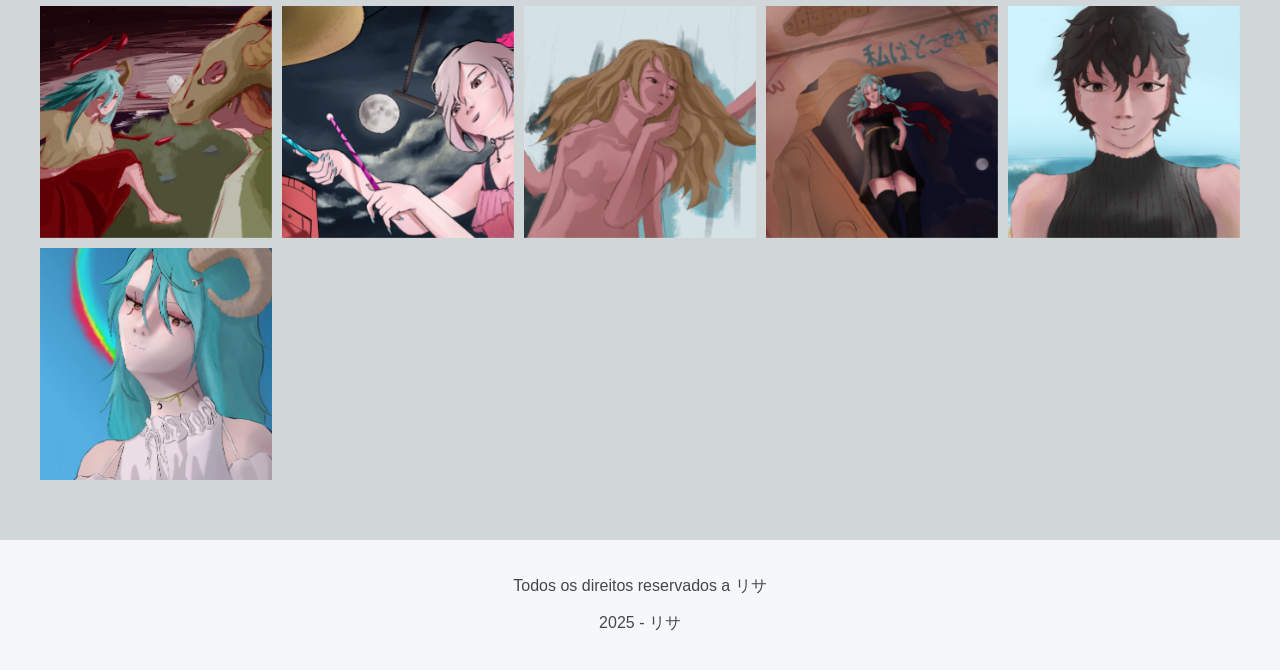
==== commit 2332c3aa: "alteração" ====
--- a/index.html
+++ b/index.html
@@ -16,8 +16,6 @@
     </div>
 </header>
 <div class="imagem-com-texto">
-    <h1>Can you find me?</h1>
-    <p>arte feita em 18/02/2026</p>
 </div>
     <div class="texto-portifolio">
         <h1>Portifólio livre pra download</h1>
--- a/styles.css
+++ b/styles.css
@@ -1,7 +1,9 @@
 @import url('https://fonts.googleapis.com/css2?family=Inter:wght@400;600;700&display=swap');
 
-body {
+
+html, body {
     font-family: "Chakra Petch", sans-serif;
+    overflow-x: hidden;
     background-color: #d1d6d8;
     display: flex;
     flex-direction: column;
@@ -80,12 +82,12 @@
 /* ----------------------------------------------------------------- */
 
 .imagem-com-texto {
-    width: 100%; /* Usa 100% da largura do contêiner */
-    height: 100vh; /* Usa 70% da altura da viewport para ser responsivo */
-    max-height: 820px; /* Mantém um limite superior */
+    width: 100%; 
+    height: 70vh; /* CORRIGIDO: de 700vh para 70vh */
+    max-height: 840px; 
     background-image: url('/img/can you find me.png');
-    background-size:cover;
-    background-position: center 10%;
+    background-size: cover;
+    background-position: center;
     display: flex;
     flex-direction: column;
     justify-content: center;
@@ -148,14 +150,13 @@
 /* ----------------------------------------------------------------- */
 
 .grid-artes {
-    position: static;
-    width: 100%; 
-    max-width: 1200px;
-    margin: 20px auto;
-    padding: 0 20px;
     display: grid;
     grid-template-columns: repeat(5, 1fr);
     gap: 10px;
+    width: 94%;           /* 🔑 Em vez de 100%, usamos 94% para deixar margens */
+    max-width: 1200px;
+    margin: 20px auto;    /* 🔑 O 'auto' centraliza o bloco de 94% na tela */
+    padding: 0;           /* Zeramos o padding para não somar na largura */
 }
 
 .arte {
@@ -246,92 +247,106 @@
 /* Oculta o Cursor Personalizado em Dispositivos Móveis */
 /* ----------------------------------------------------------------- */
 
+/* --- CONFIGURAÇÕES GLOBAIS --- */
+html, body {
+    overflow-x: hidden; /* 🔑 Resolve o problema do "zoom out" e tela solta */
+    width: 100%;
+    margin: 0;
+    padding: 0;
+    box-sizing: border-box;
+}
+
+body {
+    user-select: none;
+    -webkit-user-select: none; /* Corrigido de -webtkit- */
+    -moz-user-select: none;
+    -ms-user-select: none;
+}
+
+/* Esconde o cursor padrão */
+body, a, button, .botao-padrao, .arte, .formularios, input, label {
+    cursor: none !important; 
+}
+
+/* --- RESPONSIVIDADE --- */
+
+/* Telas Médias (Tablets) */
+@media (max-width: 1024px) {
+    .grid-artes {
+        grid-template-columns: repeat(4, 1fr);
+    }
+    .imagem-com-texto h1 {
+        font-size: 3rem;
+    }
+}
+
+/* Ajustes para Cursor e Elementos (Tablets e Celulares) */
 @media (max-width: 768px) {
-    /* Oculta o elemento do cursor */
     #custom-cursor {
         display: none !important;
     }
     
-    /* Restaura o cursor padrão do sistema para elementos interativos
-       (O 'cursor: none !important' global precisa ser desfeito, mas
-       como o cursor é controlado por toque, isso é principalmente uma garantia
-       para navegadores que tentam simular um cursor).
-    */
+    /* Restaura o cursor em dispositivos touch para evitar bugs de interação */
     body, a, button, .botao-padrao, .arte, .formularios, input, label {
-        cursor: default !important;
-    }
-}
-/* Telas Médias (Ex: Tablets na vertical) */
-@media (max-width: 1024px) {
+        cursor: auto !important; 
+    }
+
     .grid-artes {
-        grid-template-columns: repeat(4, 1fr); /* 4 colunas */
-    }
-
-    .imagem-com-texto h1 {
-        font-size: 3rem;
-    }
-}
-
-/* Telas Pequenas (Ex: Celulares) */
+        grid-template-columns: repeat(2, 1fr); /* 2 colunas para mobile médio */
+    }
+}
+
+/* Telas Pequenas (Celulares) */
 @media (max-width: 600px) {
-    /* ... seu código existente ... */
-
     .grid-artes {
-        grid-template-columns: repeat(2, 1fr); /* 2 colunas */
+        grid-template-columns: repeat(2, 1fr);
         padding: 0 10px;
-    }
-
-    /* 🔑 OTIMIZAÇÃO: Centraliza o texto explicativo */
+        gap: 10px; /* Garante que as artes não batam uma na outra */
+    }
+
     .texto-explicativo {
         margin-top: 50px;
-        margin-left: 0; /* Remove a margem grande */
+        margin-left: 0;
         text-align: center;
         padding: 0 15px;
     }
 
     .logo {
-        width: 60px;
-        height: 60px;
-        margin-right: 20px; /* Reduz a margem do logo */
+        width: 50px; /* Reduzi um pouco mais para caber melhor */
+        height: 50px;
+        margin-right: 10px;
     }
 
     .header-group-left {
-        /* Permite que os botões de ação do cabeçalho quebrem se necessário */
         flex-wrap: wrap; 
+        justify-content: center; /* Centraliza itens no topo se quebrar */
     }
     
     .botao-padrao {
-        width: 100px; /* Reduz ligeiramente */
-        height: 45px;
-        font-size: 0.8rem;
-        margin-right: 5px; /* Reduz a margem entre eles */
-        margin-bottom: 5px; /* Adiciona espaço para quebra */
+        width: 90px;
+        height: 40px;
+        font-size: 0.75rem;
+        margin: 2px;
     }
     
     .imagem-com-texto {
-        height: 40vh; /* Altura um pouco menor */
+        height: 60vh; /* Ajustado para não ficar longo demais no celular */
+        max-height: 500px; /* Mobile não precisa de 820px de altura */
+        margin-top: 20px;
+        background-size: cover;
+        background-position: center;
     }
     
     .imagem-com-texto h1 {
-        font-size: 1.8rem; /* Título bem menor */
-    }
-    
-    /* Adicione esta regra para garantir que a área do formulário fique bem */
+        font-size: 1.5rem; /* Ajuste para não quebrar em 3 linhas */
+        padding: 0 10px;
+    }
+
     .formularios {
-        padding: 0 10px;
-    }
-}
-
-body {
-user-select: none;
--webtkit-user-select: none;
--moz-user-select: none;
--ms-user-select: none;
-}
-
-/* 1. Esconde o cursor padrão do sistema em todos os lugares */
-body, a, button, .botao-padrao, .botao-padrao:active, .botao-padrao:hover, .arte, .formularios, input, label {
-    cursor: none !important; 
+        padding: 0 15px;
+        width: 100%;
+        box-sizing: border-box; /* Garante que o padding não empurre a largura */
+    }
 }
 
 /* 2. Estiliza o ponto personalizado */
@@ -475,4 +490,25 @@
 .formularios input[type="radio"]:checked + span {
     font-weight: 700;
     color: #5d2828;
+}
+@media (max-width: 768px) {
+    /* Restaura o cursor para aparelhos touch */
+    body, a, button, .botao-padrao, .arte, .formularios, input, label {
+        cursor: auto !important; 
+    }
+}
+
+@media (max-width: 600px) {
+    .grid-artes {
+        grid-template-columns: repeat(2, 1fr); /* 2 colunas */
+        width: 90%;       /* 🔑 No celular, apertamos um pouco mais a largura */
+        margin: 20px auto; /* 🔑 Garante a centralização */
+        gap: 8px;
+    }
+
+    .arte img {
+        width: 100%;      /* Garante que a imagem não escape do quadrado */
+        height: auto;
+        display: block;
+    }
 }
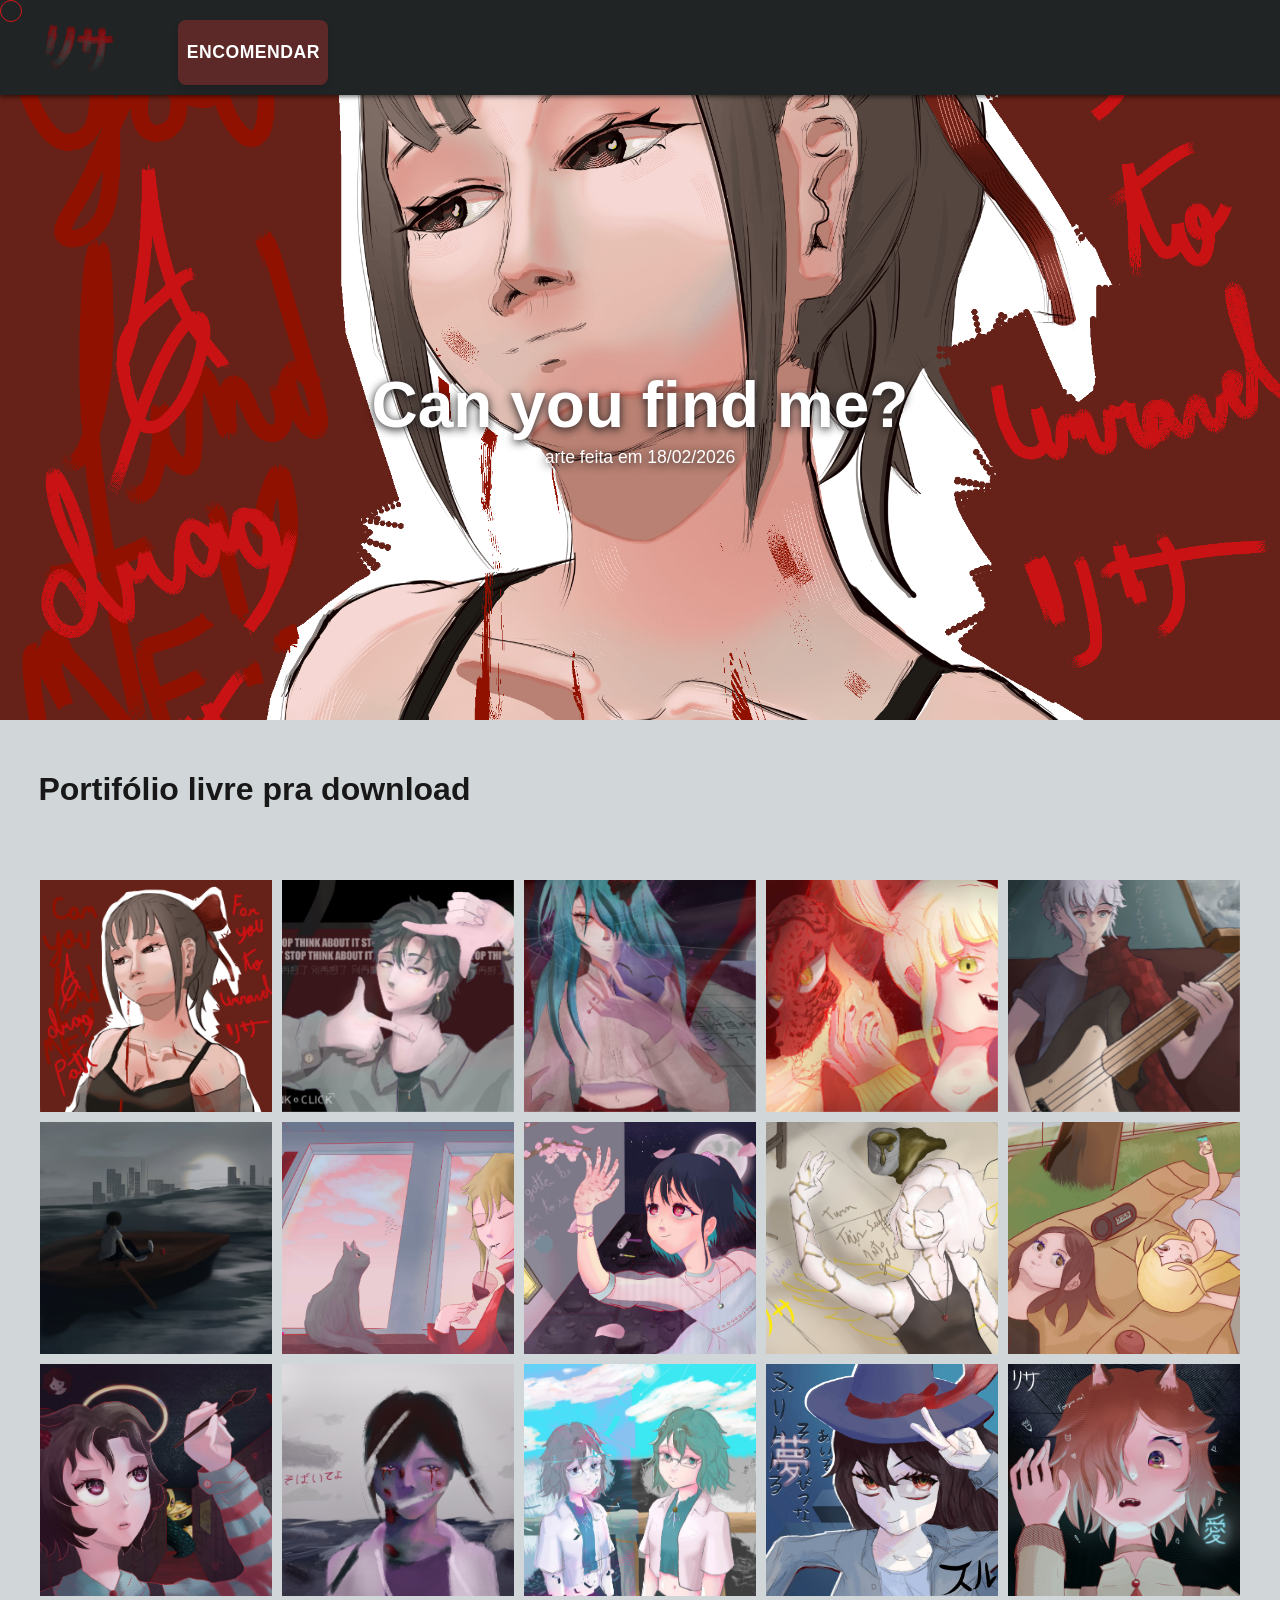
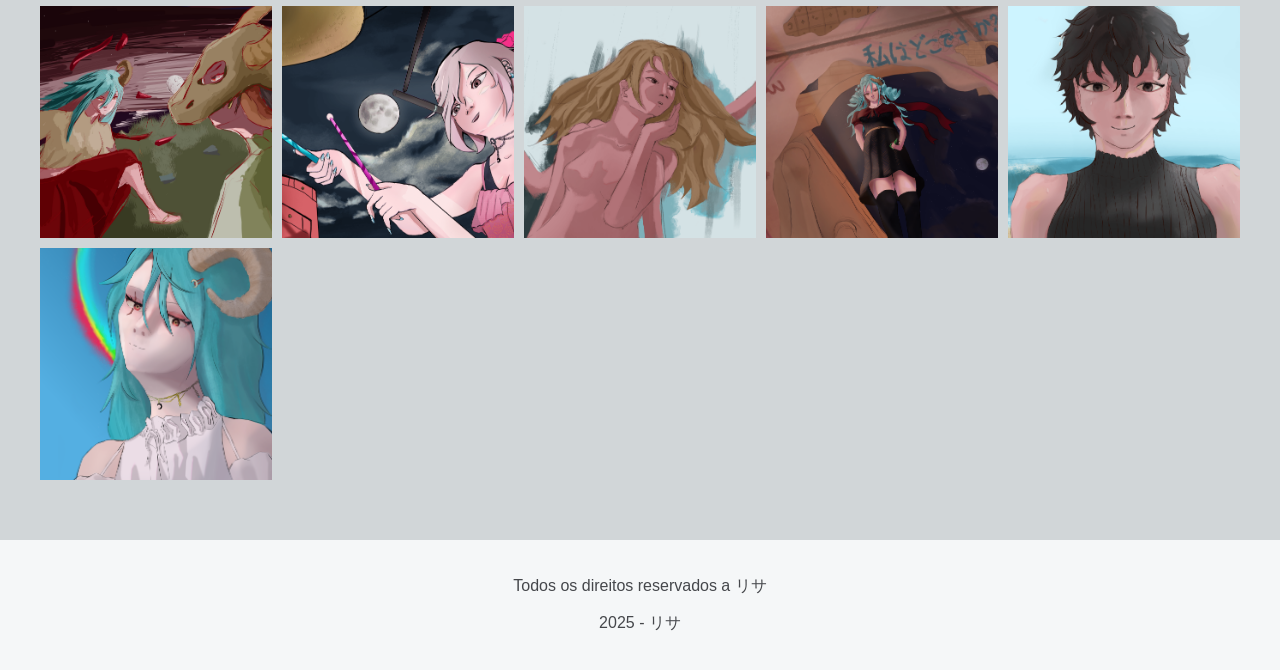
==== commit 134b1dae: "alt" ====
--- a/index.html
+++ b/index.html
@@ -16,6 +16,8 @@
     </div>
 </header>
 <div class="imagem-com-texto">
+    <h1>Can you find me?</h1>
+    <p>arte feita em 18/02/2026</p>
 </div>
     <div class="texto-portifolio">
         <h1>Portifólio livre pra download</h1>
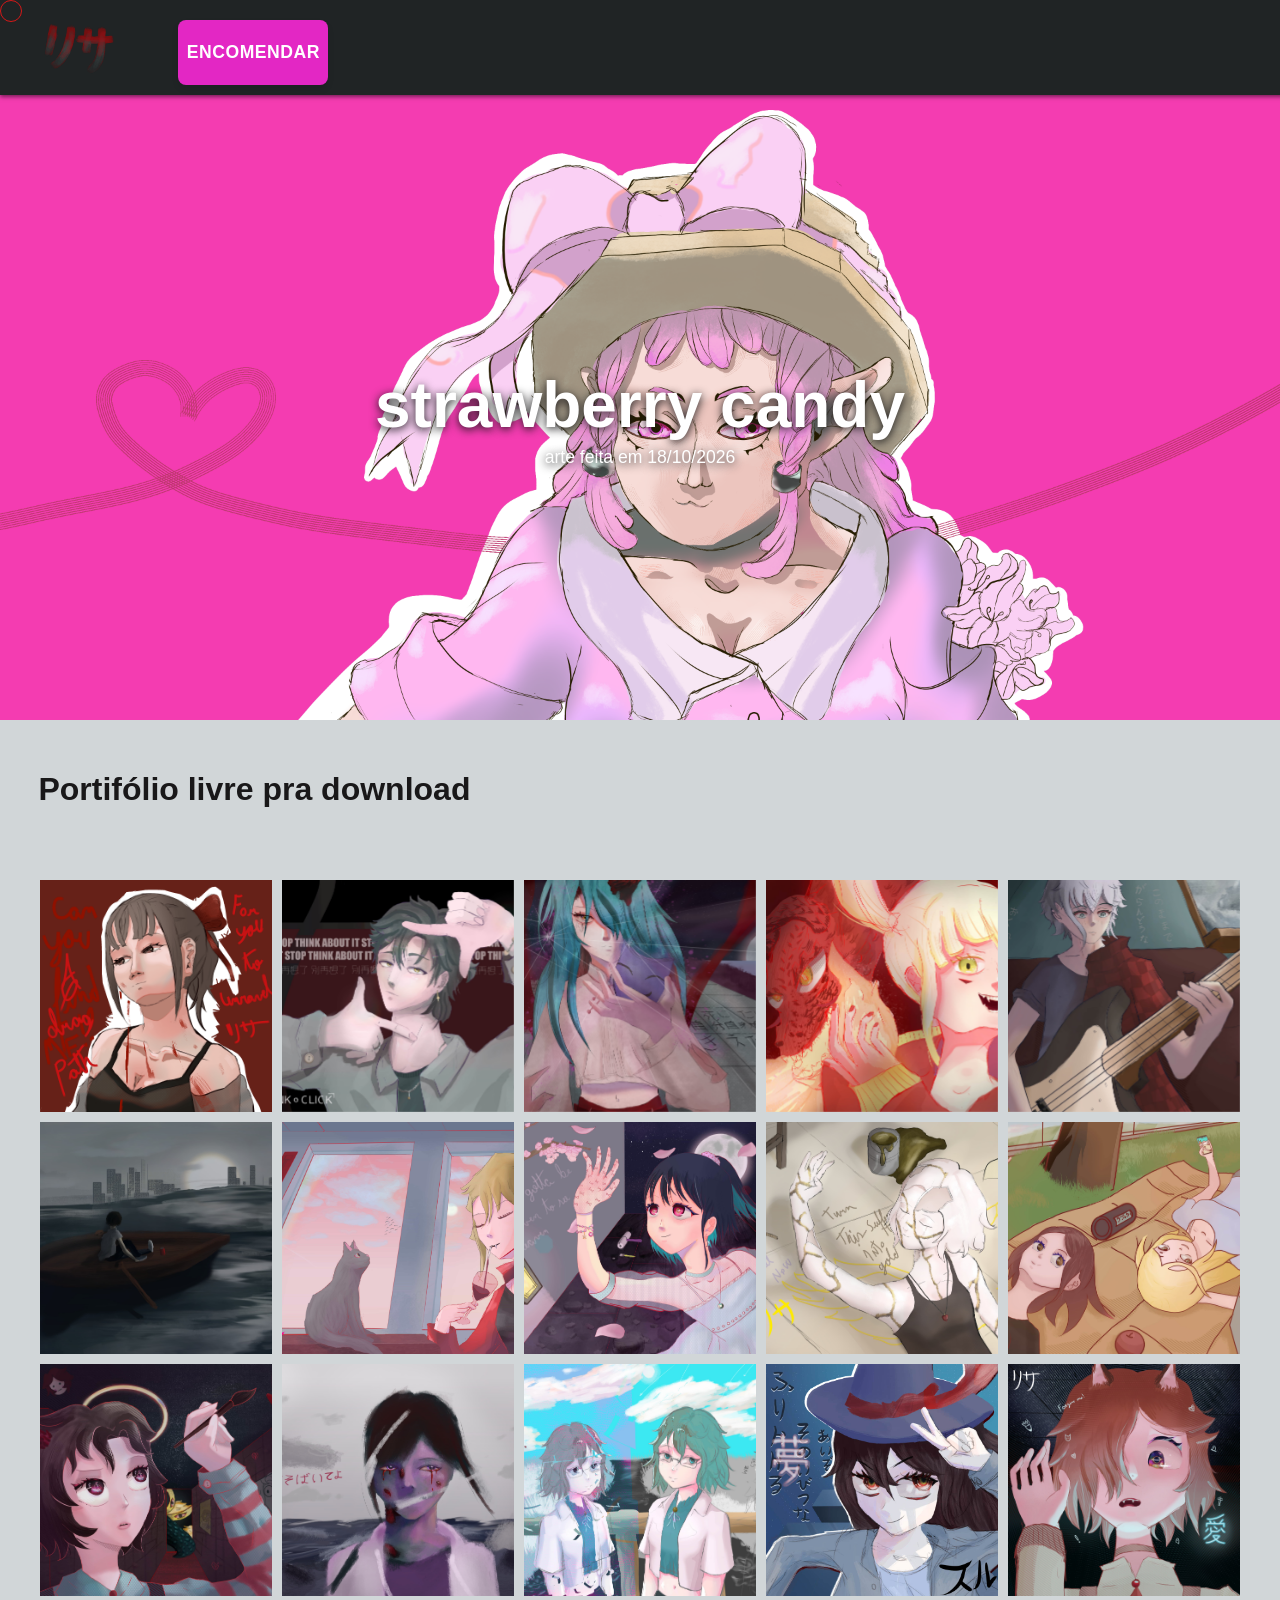
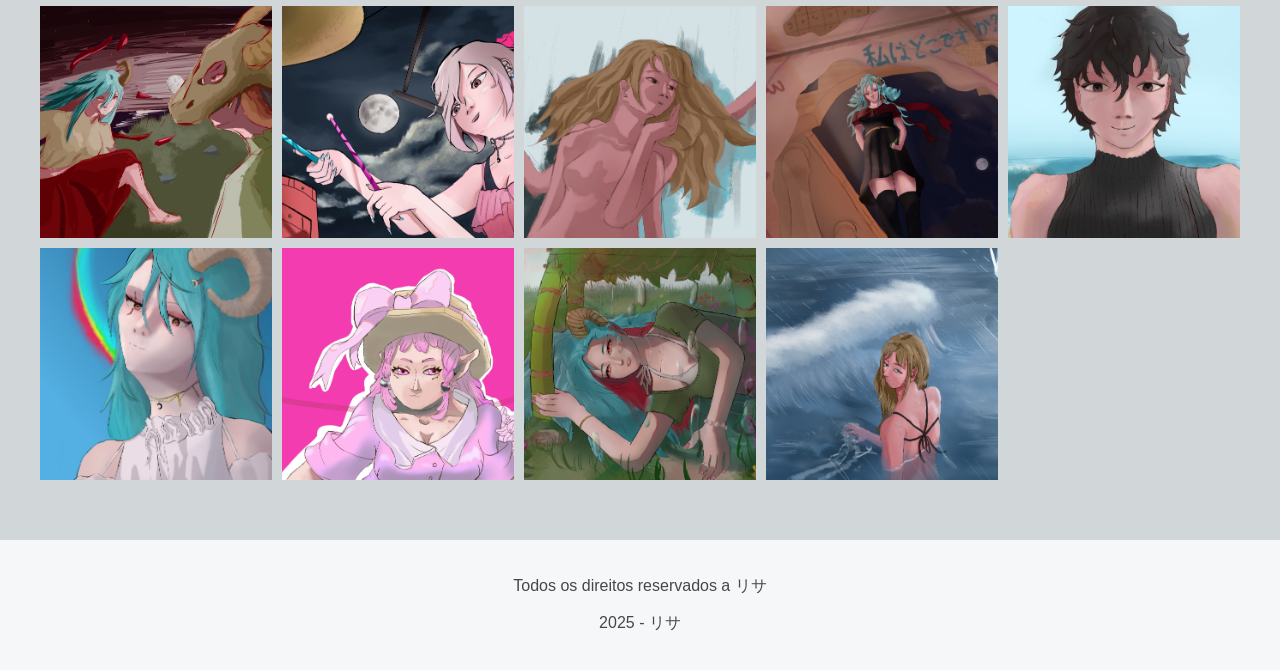
==== commit 412317dc: "adicionando artes" ====
--- a/index.html
+++ b/index.html
@@ -16,8 +16,8 @@
     </div>
 </header>
 <div class="imagem-com-texto">
-    <h1>Can you find me?</h1>
-    <p>arte feita em 18/02/2026</p>
+    <h1>strawberry candy</h1>
+    <p>arte feita em 18/10/2026</p>
 </div>
     <div class="texto-portifolio">
         <h1>Portifólio livre pra download</h1>
--- a/styles.css
+++ b/styles.css
@@ -53,7 +53,7 @@
     margin-top: 5px; 
     width: 150px;
     height: 65px; 
-    background-color: #5d2828; 
+    background-color: #e327c4; 
     color: white; 
     border: none;
     cursor: pointer;
@@ -85,7 +85,7 @@
     width: 100%; 
     height: 70vh; /* CORRIGIDO: de 700vh para 70vh */
     max-height: 840px; 
-    background-image: url('/img/can you find me.png');
+    background-image: url('/img/bannergabi.png');
     background-size: cover;
     background-position: center;
     display: flex;
